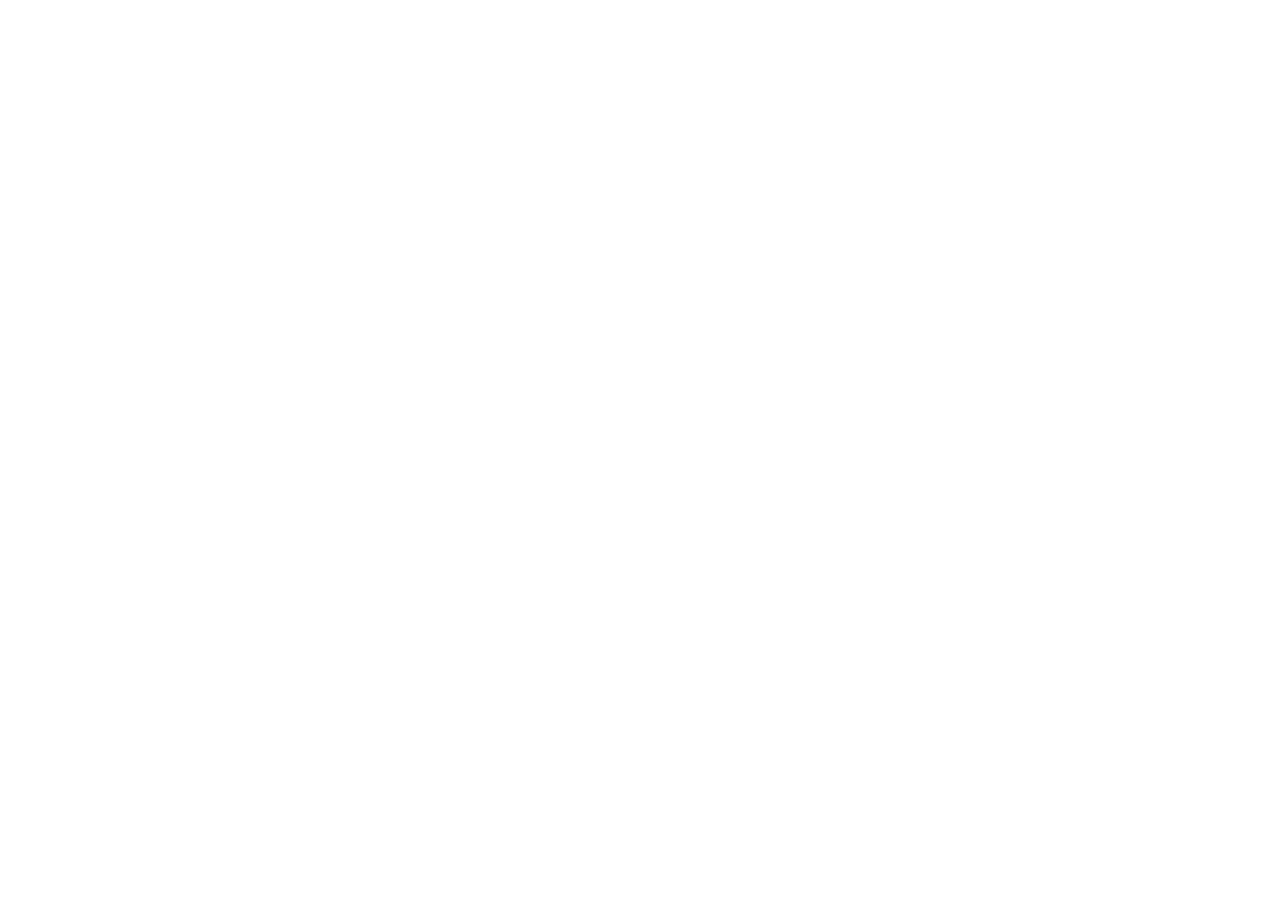
==== Projects/GPA Calculator/index.html @ 50eaff3d "requirements and design for the gpa app" ====
<!DOCTYPE html>
<html lang="en">
  <head>
    <meta charset="UTF-8" />
    <meta name="viewport" content="width=device-width, initial-scale=1.0" />
    <title>GPA Calculator</title>
  </head>
  <body>
    <div class="app">
      <div class="app-header"></div>
    </div>
  </body>
</html>
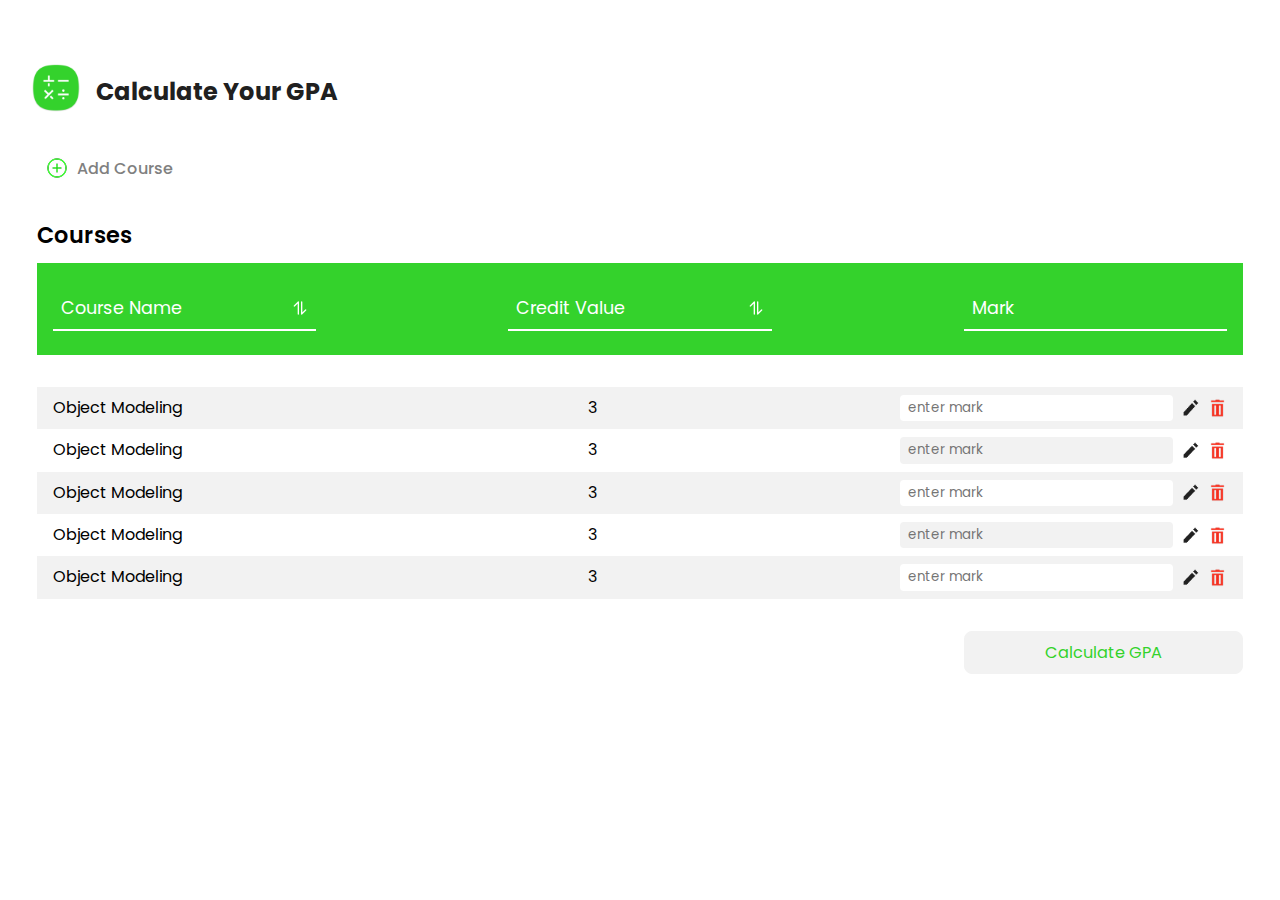
==== commit 6911732c: "completed the landing page for the gpa calculator app UI" ====
--- a/Projects/GPA Calculator/index.html
+++ b/Projects/GPA Calculator/index.html
@@ -4,10 +4,197 @@
     <meta charset="UTF-8" />
     <meta name="viewport" content="width=device-width, initial-scale=1.0" />
     <title>GPA Calculator</title>
+    <link rel="stylesheet" href="./styles/styles.css" />
+    <link rel="stylesheet" href="./styles/home-page/app-header.css" />
+    <link rel="stylesheet" href="./styles/home-page/add-course-btn.css" />
+    <link rel="stylesheet" href="./styles/home-page/courses-section.css" />
+    <link
+      rel="shortcut icon"
+      href="./images-and-icons/Favicon/favicon.ico"
+      type="image/x-icon"
+    />
   </head>
   <body>
     <div class="app">
-      <div class="app-header"></div>
+      <div class="app-header section-padding">
+        <a href="/" class="app-logo">
+          <img src="./images-and-icons/Calc Logo.png" alt="logo-img" />
+        </a>
+
+        <p class="logo-text">Calculate Your GPA</p>
+      </div>
+
+      <div class="add-course-section section-padding">
+        <button class="add-course-btn">
+          <img src="./images-and-icons/Add.png" alt="add-course-icon" />
+          <p>Add Course</p>
+        </button>
+      </div>
+
+      <div class="courses section-padding">
+        <p class="course-section-title">Courses</p>
+
+        <form class="courses-table">
+          <div class="course-table-head">
+            <div class="course-table-title-head">
+              <p>Course <span class="hide-course-table-head">Name</span></p>
+              <img src="./images-and-icons/sort.png" alt="sort-icon" />
+            </div>
+
+            <div class="course-table-title-head">
+              <p>
+                <span class="hide-course-table-head">Credit Value</span>
+                <span class="cv-hide">CV</span>
+              </p>
+              <img src="./images-and-icons/sort.png" alt="sort-icon" />
+            </div>
+
+            <div class="course-table-title-head">
+              <p>Mark</p>
+            </div>
+          </div>
+
+          <div class="course-table-entries">
+            <div class="course-table-entry course-table-gray">
+              <p>Object Modeling</p>
+
+              <div class="table-course-cv-holder">
+                <p>3</p>
+              </div>
+
+              <div class="table-course-options">
+                <input type="number" placeholder="enter mark" />
+                <button class="option-btn">
+                  <img
+                    src="./images-and-icons/Edit.png"
+                    alt="edit-icon"
+                    class="options-btn"
+                  />
+                </button>
+
+                <button class="option-btn">
+                  <img
+                    src="./images-and-icons/Trash.png"
+                    alt="delete-icon"
+                    class="options-btn"
+                  />
+                </button>
+              </div>
+            </div>
+            <div class="course-table-entry course-table-white">
+              <p>Object Modeling</p>
+
+              <div class="table-course-cv-holder">
+                <p>3</p>
+              </div>
+
+              <div class="table-course-options">
+                <input type="number" placeholder="enter mark" />
+                <button class="option-btn">
+                  <img
+                    src="./images-and-icons/Edit.png"
+                    alt="edit-icon"
+                    class="options-btn"
+                  />
+                </button>
+
+                <button class="option-btn">
+                  <img
+                    src="./images-and-icons/Trash.png"
+                    alt="delete-icon"
+                    class="options-btn"
+                  />
+                </button>
+              </div>
+            </div>
+
+            <div class="course-table-entry course-table-gray">
+              <p>Object Modeling</p>
+
+              <div class="table-course-cv-holder">
+                <p>3</p>
+              </div>
+
+              <div class="table-course-options">
+                <input type="number" placeholder="enter mark" />
+                <button class="option-btn">
+                  <img
+                    src="./images-and-icons/Edit.png"
+                    alt="edit-icon"
+                    class="options-btn"
+                  />
+                </button>
+
+                <button class="option-btn">
+                  <img
+                    src="./images-and-icons/Trash.png"
+                    alt="delete-icon"
+                    class="options-btn"
+                  />
+                </button>
+              </div>
+            </div>
+
+            <div class="course-table-entry course-table-white">
+              <p>Object Modeling</p>
+
+              <div class="table-course-cv-holder">
+                <p>3</p>
+              </div>
+
+              <div class="table-course-options">
+                <input type="number" placeholder="enter mark" />
+                <button class="option-btn">
+                  <img
+                    src="./images-and-icons/Edit.png"
+                    alt="edit-icon"
+                    class="options-btn"
+                  />
+                </button>
+
+                <button class="option-btn">
+                  <img
+                    src="./images-and-icons/Trash.png"
+                    alt="delete-icon"
+                    class="options-btn"
+                  />
+                </button>
+              </div>
+            </div>
+
+            <div class="course-table-entry course-table-gray">
+              <p>Object Modeling</p>
+
+              <div class="table-course-cv-holder">
+                <p>3</p>
+              </div>
+
+              <div class="table-course-options">
+                <input type="number" placeholder="enter mark" />
+                <button class="option-btn">
+                  <img
+                    src="./images-and-icons/Edit.png"
+                    alt="edit-icon"
+                    class="options-btn"
+                  />
+                </button>
+
+                <button class="option-btn">
+                  <img
+                    src="./images-and-icons/Trash.png"
+                    alt="delete-icon"
+                    class="options-btn"
+                  />
+                </button>
+              </div>
+            </div>
+          </div>
+
+          <div class="submit-btn-holder form-not-filled-btn">
+            <button>Calculate GPA</button>
+          </div>
+        </form>
+      </div>
     </div>
   </body>
 </html>
--- a/Projects/GPA Calculator/styles/styles.css
+++ b/Projects/GPA Calculator/styles/styles.css
@@ -0,0 +1,54 @@
+@import url("https://fonts.googleapis.com/css2?family=Poppins:ital,wght@0,100;0,200;0,300;0,400;0,500;0,600;0,700;0,800;0,900;1,100;1,200;1,300;1,400;1,500;1,600;1,700;1,800;1,900&display=swap");
+
+* {
+  padding: 0;
+  margin: 0;
+  box-sizing: border-box;
+  font-family: "Poppins", Arial, Helvetica, sans-serif;
+}
+
+body {
+  display: flex;
+  /* justify-content: center; */
+  align-items: center;
+  padding-top: 4rem;
+  flex-direction: column;
+}
+
+.app {
+  /* background-color: red; */
+  width: 100rem;
+  max-width: 100rem;
+}
+
+:root {
+  --text-black: rgba(32, 32, 32, 1);
+  --sub-text-color: rgba(128, 128, 128, 1);
+  --section-spacing: 1.5rem;
+  --mobile-section-spacing: 1rem;
+  --btn-border-raduis: 8px;
+  --cta-color: rgba(52, 210, 44, 1);
+  --table-gray: rgb(242, 242, 242);
+  --no-background-btn-hover-color: rgb(240, 240, 240);
+}
+
+@media (max-width: 1629px) {
+  .app {
+    width: 100vw;
+    max-width: 100vw;
+  }
+
+  .section-padding {
+    padding: 0rem 2rem;
+  }
+}
+
+@media (max-width: 500px) {
+  .section-padding {
+    padding: 0rem 0.5rem;
+  }
+
+  body {
+    padding-top: 2rem;
+  }
+}
--- a/Projects/GPA Calculator/styles/home-page/app-header.css
+++ b/Projects/GPA Calculator/styles/home-page/app-header.css
@@ -0,0 +1,40 @@
+.app-header {
+  display: flex;
+  align-items: center;
+  /* background-color: red; */
+}
+
+.app-logo img {
+  object-fit: cover;
+  height: 3.2rem;
+  width: 3.2rem;
+  margin-right: 1rem;
+}
+
+.logo-text {
+  color: var(--text-black);
+  font-weight: 700;
+  font-size: 2rem;
+}
+
+@media (max-width: 1629px) {
+  .app-logo img {
+    height: 3rem;
+    width: 3rem;
+  }
+
+  .logo-text {
+    font-size: 1.5rem;
+  }
+}
+
+@media (max-width: 800px) {
+  .app-logo img {
+    height: 2rem;
+    width: 2rem;
+  }
+
+  .logo-text {
+    font-size: 1.1rem;
+  }
+}
--- a/Projects/GPA Calculator/styles/home-page/add-course-btn.css
+++ b/Projects/GPA Calculator/styles/home-page/add-course-btn.css
@@ -0,0 +1,57 @@
+.add-course-section {
+  display: flex;
+  justify-content: left;
+  width: 100%;
+  margin-top: var(--section-spacing);
+  /* background-color: blue; */
+}
+
+.add-course-btn {
+  display: flex;
+  align-items: center;
+  /* justify-content: space-between; */
+  border: none;
+  cursor: pointer;
+  padding: 0.8rem 0.8rem;
+  border-radius: var(--btn-border-raduis);
+  width: 100%;
+  background-color: white;
+  transition: 0.2s;
+}
+
+.add-course-btn:hover {
+  background-color: var(--no-background-btn-hover-color);
+}
+
+.add-course-btn img {
+  object-fit: cover;
+  height: 1.5rem;
+  width: 1.5rem;
+  margin-right: 0.5rem;
+}
+
+.add-course-btn p {
+  color: var(--sub-text-color);
+  font-weight: 500;
+  font-size: 1rem;
+  transition: 0.2s;
+}
+
+.add-course-btn:hover p {
+  color: var(--cta-color);
+}
+
+@media (max-width: 800px) {
+  .add-course-section {
+    margin-top: var(--mobile-section-spacing);
+  }
+
+  .add-course-btn img {
+    height: 1.2rem;
+    width: 1.2rem;
+  }
+
+  .add-course-btn p {
+    font-size: 0.8rem;
+  }
+}
--- a/Projects/GPA Calculator/styles/home-page/courses-section.css
+++ b/Projects/GPA Calculator/styles/home-page/courses-section.css
@@ -0,0 +1,314 @@
+.courses {
+  padding: 2rem 1rem;
+  box-shadow: 0px 0px 8px rgba(0, 0, 0, 0.2);
+  /* background-color: red; */
+  margin-top: var(--section-spacing);
+  border-radius: 0.5rem;
+  width: 100%;
+  display: flex;
+  flex-direction: column;
+  align-items: start;
+}
+
+.course-section-title {
+  font-weight: 600;
+  font-size: 1.4rem;
+}
+
+.courses-table {
+  width: 100%;
+}
+
+.course-table-title-head {
+  display: flex;
+  align-items: center;
+  border-bottom: solid 2px white;
+  padding: 0.5rem;
+  justify-content: space-between;
+  cursor: pointer;
+  /* background-color: red; */
+}
+
+.course-table-title-head p {
+  color: white;
+  /* font-weight: 500; */
+  margin-right: 0.5rem;
+  font-size: 1.1rem;
+}
+
+.course-table-title-head img {
+  height: 1rem;
+  width: 1rem;
+  object-fit: cover;
+}
+
+.course-table-head,
+.course-table-entry {
+  display: grid;
+  grid-template-columns: 1fr 1fr 1fr;
+  column-gap: 12rem;
+}
+
+.course-table-head {
+  width: 100%;
+  background-color: var(--cta-color);
+  margin-top: 0.7rem;
+  padding: 1.5rem 1rem;
+}
+
+.cv-hide {
+  display: none;
+}
+
+.course-table-entries {
+  width: 100%;
+  margin-top: 2rem;
+  /* background-color: red; */
+}
+
+.course-table-entry {
+  width: 100%;
+  padding: 0.5rem 1rem;
+}
+
+.table-course-cv-holder {
+  display: flex;
+  justify-content: center;
+}
+
+.course-table-gray {
+  background-color: var(--table-gray);
+}
+
+.course-table-white {
+  background-color: white;
+}
+
+.table-course-options {
+  display: grid;
+  align-items: center;
+  grid-template-columns: 1fr 1fr 1fr;
+  /* background-color: green; */
+  column-gap: 0.5rem;
+}
+
+.table-course-options input {
+  border: none;
+  padding: 0.2rem 0.5rem;
+  border-radius: 4px;
+  /* margin-right: 0.5rem; */
+}
+
+.table-course-options input:focus {
+  outline: none;
+}
+
+.course-table-white .table-course-options input {
+  background-color: var(--table-gray);
+}
+
+.course-table-gray .table-course-options input {
+  background-color: white;
+}
+
+.options-btn {
+  cursor: pointer;
+  height: 1.2rem;
+  width: 1.2rem;
+}
+
+.option-btn {
+  border: none;
+  display: flex;
+  align-items: center;
+  justify-content: center;
+  padding: 0.1rem 0rem;
+  border-radius: 0.2rem;
+  cursor: pointer;
+  transition: 0.2s;
+  background: none;
+}
+
+.option-btn:hover {
+  opacity: 0.5;
+}
+
+.submit-btn-holder {
+  display: flex;
+  justify-content: right;
+  margin-top: 2rem;
+}
+
+.submit-btn-holder button {
+  border: none;
+  background-color: var(--cta-color);
+  border-radius: var(--btn-border-raduis);
+  padding: 0.5rem 5rem;
+  cursor: pointer;
+  color: white;
+  font-weight: 400;
+  border: solid 1px var(--cta-color);
+  font-size: 1.01rem;
+  transition: 0.4s;
+}
+
+.submit-btn-holder button:hover {
+  opacity: 0.6;
+}
+
+.form-not-filled-btn button {
+  background-color: var(--table-gray);
+  cursor: not-allowed;
+  border-color: var(--table-gray);
+  color: var(--cta-color);
+}
+
+.form-not-filled-btn button:hover {
+  opacity: 1;
+}
+
+@media (max-width: 1630px) {
+  .courses {
+    box-shadow: 0px 0px 8px rgba(0, 0, 0, 0);
+    padding: 0rem 2.3rem;
+  }
+}
+
+@media (max-width: 978px) {
+  .course-table-head,
+  .course-table-entry {
+    column-gap: 4rem;
+  }
+}
+
+@media (max-width: 800px) {
+  .courses {
+    margin-top: var(--mobile-section-spacing);
+  }
+
+  .course-section-title {
+    font-size: 1.2rem;
+  }
+
+  .course-table-head {
+    padding: 1rem 1rem;
+  }
+
+  .course-table-head,
+  .course-table-entry {
+    column-gap: 1.5rem;
+  }
+
+  .course-table-title-head p {
+    font-size: 1rem;
+  }
+
+  .course-table-title-head img {
+    height: 0.8rem;
+    width: 0.8rem;
+  }
+
+  .course-table-entry {
+    font-size: 0.8rem;
+  }
+
+  .table-course-options input {
+    padding: 0.1rem 0.2rem;
+    width: 6rem;
+  }
+
+  .options-btn {
+    cursor: pointer;
+    height: 1rem;
+    width: 1rem;
+  }
+}
+
+@media (max-width: 596px) {
+  .course-table-title-head p {
+    font-size: 0.8rem;
+    margin-right: 0.3rem;
+  }
+
+  .course-table-title-head img {
+    height: 0.7rem;
+    width: 0.7rem;
+  }
+
+  .hide-course-table-head {
+    display: none;
+  }
+
+  .cv-hide {
+    display: inline-block;
+  }
+
+  .course-table-entry {
+    font-size: 0.7rem;
+  }
+
+  .table-course-options input {
+    width: 4.5rem;
+  }
+
+  .table-course-options input::placeholder {
+    font-size: 0.6rem;
+  }
+
+  .options-btn {
+    cursor: pointer;
+    height: 0.8rem;
+    width: 0.8rem;
+  }
+
+  .course-table-entries {
+    margin-top: 1rem;
+  }
+
+  .courses {
+    padding: 0rem 0.5rem;
+  }
+
+  .course-table-head,
+  .course-table-entry {
+    grid-template-columns: 1fr 4rem 1fr;
+  }
+
+  .table-course-options input::placeholder {
+    font-size: 0.55rem;
+  }
+
+  .submit-btn-holder button {
+    font-size: 0.8rem;
+    padding: 0.5rem 2.3rem;
+    border-radius: 6px;
+  }
+
+  .submit-btn-holder {
+    margin-top: 1rem;
+  }
+}
+
+@media (max-width: 400px) {
+  .course-table-head,
+  .course-table-entry {
+    grid-template-columns: 1fr 3rem 1fr;
+  }
+
+  .submit-btn-holder button {
+    font-size: 0.7rem;
+    padding: 0.4rem 2rem;
+  }
+}
+
+@media (max-width: 350px) {
+  .course-table-head,
+  .course-table-entry {
+    column-gap: 0.7rem;
+  }
+
+  .course-table-head {
+    padding: 0.5rem 0.5rem;
+    /* background-color: red; */
+  }
+}
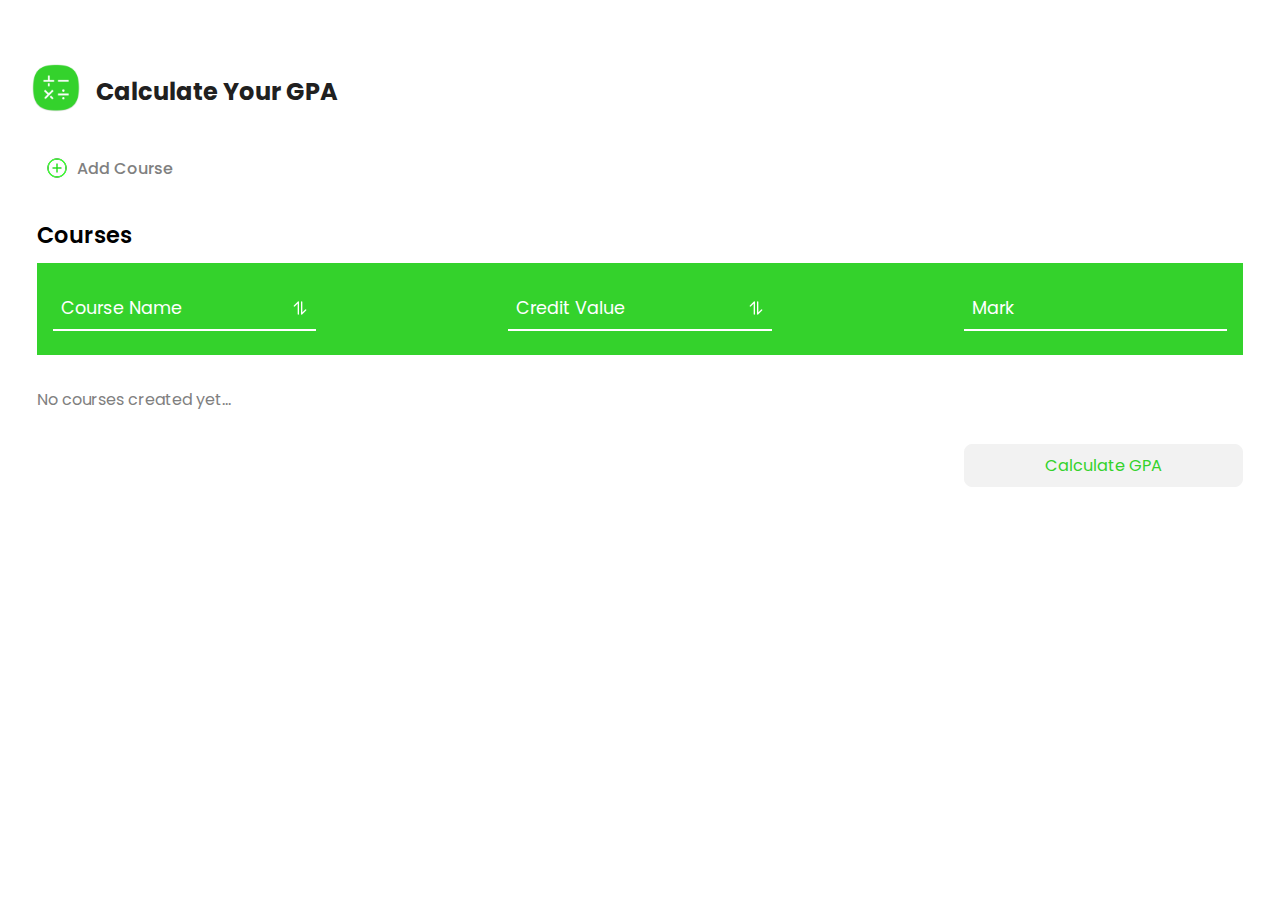
==== commit 693076fa: "completed lesson2" ====
--- a/Projects/GPA Calculator/index.html
+++ b/Projects/GPA Calculator/index.html
@@ -8,6 +8,7 @@
     <link rel="stylesheet" href="./styles/home-page/app-header.css" />
     <link rel="stylesheet" href="./styles/home-page/add-course-btn.css" />
     <link rel="stylesheet" href="./styles/home-page/courses-section.css" />
+    <link rel="stylesheet" href="./styles/home-page/overlays.css" />
     <link
       rel="shortcut icon"
       href="./images-and-icons/Favicon/favicon.ico"
@@ -25,7 +26,7 @@
       </div>
 
       <div class="add-course-section section-padding">
-        <button class="add-course-btn">
+        <button class="add-course-btn js-add-course-btn">
           <img src="./images-and-icons/Add.png" alt="add-course-icon" />
           <p>Add Course</p>
         </button>
@@ -55,6 +56,59 @@
           </div>
 
           <div class="course-table-entries">
+            <!-- <div class="course-table-entry course-table-gray">
+              <p>Object Modeling</p>
+
+              <div class="table-course-cv-holder">
+                <p>3</p>
+              </div>
+
+              <div class="table-course-options">
+                <input type="number" placeholder="enter mark" />
+                <button class="option-btn">
+                  <img
+                    src="./images-and-icons/Edit.png"
+                    alt="edit-icon"
+                    class="options-btn"
+                  />
+                </button>
+
+                <button class="option-btn">
+                  <img
+                    src="./images-and-icons/Trash.png"
+                    alt="delete-icon"
+                    class="options-btn"
+                  />
+                </button>
+              </div>
+            </div>
+            <div class="course-table-entry course-table-white">
+              <p>Object Modeling</p>
+
+              <div class="table-course-cv-holder">
+                <p>3</p>
+              </div>
+
+              <div class="table-course-options">
+                <input type="number" placeholder="enter mark" />
+                <button class="option-btn">
+                  <img
+                    src="./images-and-icons/Edit.png"
+                    alt="edit-icon"
+                    class="options-btn"
+                  />
+                </button>
+
+                <button class="option-btn">
+                  <img
+                    src="./images-and-icons/Trash.png"
+                    alt="delete-icon"
+                    class="options-btn"
+                  />
+                </button>
+              </div>
+            </div>
+
             <div class="course-table-entry course-table-gray">
               <p>Object Modeling</p>
 
@@ -81,6 +135,7 @@
                 </button>
               </div>
             </div>
+
             <div class="course-table-entry course-table-white">
               <p>Object Modeling</p>
 
@@ -133,61 +188,9 @@
                   />
                 </button>
               </div>
-            </div>
-
-            <div class="course-table-entry course-table-white">
-              <p>Object Modeling</p>
-
-              <div class="table-course-cv-holder">
-                <p>3</p>
-              </div>
-
-              <div class="table-course-options">
-                <input type="number" placeholder="enter mark" />
-                <button class="option-btn">
-                  <img
-                    src="./images-and-icons/Edit.png"
-                    alt="edit-icon"
-                    class="options-btn"
-                  />
-                </button>
-
-                <button class="option-btn">
-                  <img
-                    src="./images-and-icons/Trash.png"
-                    alt="delete-icon"
-                    class="options-btn"
-                  />
-                </button>
-              </div>
-            </div>
-
-            <div class="course-table-entry course-table-gray">
-              <p>Object Modeling</p>
-
-              <div class="table-course-cv-holder">
-                <p>3</p>
-              </div>
-
-              <div class="table-course-options">
-                <input type="number" placeholder="enter mark" />
-                <button class="option-btn">
-                  <img
-                    src="./images-and-icons/Edit.png"
-                    alt="edit-icon"
-                    class="options-btn"
-                  />
-                </button>
-
-                <button class="option-btn">
-                  <img
-                    src="./images-and-icons/Trash.png"
-                    alt="delete-icon"
-                    class="options-btn"
-                  />
-                </button>
-              </div>
-            </div>
+            </div> -->
+
+            <p class="no-courses-yet">No courses created yet...</p>
           </div>
 
           <div class="submit-btn-holder form-not-filled-btn">
@@ -196,5 +199,31 @@
         </form>
       </div>
     </div>
+
+    <div class="overlay hide-overlay js-pop-up-overlay">
+      <form action="" class="overlay-form">
+        <input
+          type="text"
+          placeholder="Course Name"
+          class="overlay-form-text-input"
+        />
+        <input
+          type="number"
+          name=""
+          id=""
+          placeholder="Credit Value"
+          class="overlay-form-text-input"
+        />
+
+        <div class="overlay-form-buttons">
+          <button class="close-overlay-form-btn js-close-overlay-btn">
+            Close
+          </button>
+          <button class="create-course-overlay-form-btn">Create</button>
+        </div>
+      </form>
+    </div>
+
+    <script type="module" src="./scripts/main.js"></script>
   </body>
 </html>
--- a/Projects/GPA Calculator/styles/styles.css
+++ b/Projects/GPA Calculator/styles/styles.css
@@ -30,6 +30,7 @@
   --cta-color: rgba(52, 210, 44, 1);
   --table-gray: rgb(242, 242, 242);
   --no-background-btn-hover-color: rgb(240, 240, 240);
+  --form-input-border-color: rgba(238, 238, 238, 1);
 }
 
 @media (max-width: 1629px) {
--- a/Projects/GPA Calculator/styles/home-page/courses-section.css
+++ b/Projects/GPA Calculator/styles/home-page/courses-section.css
@@ -167,6 +167,10 @@
   opacity: 1;
 }
 
+.no-courses-yet {
+  color: var(--sub-text-color);
+}
+
 @media (max-width: 1630px) {
   .courses {
     box-shadow: 0px 0px 8px rgba(0, 0, 0, 0);
@@ -222,6 +226,10 @@
     height: 1rem;
     width: 1rem;
   }
+
+  .no-courses-yet {
+    font-size: 0.8rem;
+  }
 }
 
 @media (max-width: 596px) {
@@ -247,6 +255,10 @@
     font-size: 0.7rem;
   }
 
+  .no-courses-yet {
+    font-size: 0.7rem;
+  }
+
   .table-course-options input {
     width: 4.5rem;
   }
--- a/Projects/GPA Calculator/styles/home-page/overlays.css
+++ b/Projects/GPA Calculator/styles/home-page/overlays.css
@@ -0,0 +1,121 @@
+.overlay {
+  position: fixed;
+  top: 0;
+  bottom: 0;
+  left: 0;
+  right: 0;
+  background-color: rgba(0, 0, 0, 0.3);
+  z-index: 100;
+  display: flex;
+  align-items: center;
+  justify-content: center;
+  backdrop-filter: blur(4px);
+  opacity: 1;
+  visibility: visible;
+  transition: ease-in-out 0.6s;
+}
+
+.overlay-form {
+  background-color: white;
+  border-radius: 8px;
+  padding: 1rem 1rem;
+  transition: ease-in-out 0.3s;
+  transform: scale(1);
+  opacity: 1;
+}
+
+.overlay-form-text-input {
+  display: block;
+  margin-bottom: 0.5rem;
+  border: none;
+  background: none;
+  border-bottom: solid 1px var(--form-input-border-color);
+  padding: 0.1rem 0.5rem;
+  width: 35rem;
+  margin-top: 0rem;
+}
+
+.overlay-form-text-input:focus {
+  outline: none;
+}
+
+.overlay-form-buttons {
+  margin-top: 1.5rem;
+  display: flex;
+  align-items: center;
+  justify-content: space-between;
+}
+
+.overlay-form-buttons button {
+  border: none;
+  padding: 0.5rem 4rem;
+  border-radius: var(--btn-border-raduis);
+  transition: 0.2s;
+}
+
+.close-overlay-form-btn:hover,
+.create-course-overlay-form-btn:hover {
+  opacity: 0.7;
+}
+
+.close-overlay-form-btn,
+.create-course-overlay-form-btn {
+  background-color: var(--table-gray);
+  color: var(--cta-color);
+  cursor: pointer;
+}
+
+.create-course-overlay-form-btn:hover {
+  opacity: 1;
+}
+
+.create-course-overlay-form-btn {
+  cursor: not-allowed;
+}
+
+.create-course-overlay-form-btn-active {
+  background-color: var(--cta-color);
+  color: white;
+}
+
+.hide-overlay {
+  opacity: 0;
+  visibility: 0;
+  z-index: 0;
+  pointer-events: none;
+}
+
+.hide-overlay .overlay-form {
+  transform: scale(0.5);
+  opacity: 0;
+}
+
+@media (max-width: 631px) {
+  .overlay-form-text-input {
+    width: 100%;
+  }
+
+  .overlay-form {
+    width: 100%;
+  }
+
+  .overlay {
+    padding: 0rem 2rem;
+  }
+
+  .overlay-form-buttons button {
+    padding: 0.5rem 3rem;
+  }
+}
+
+@media (max-width: 395px) {
+  .overlay-form-text-input,
+  .overlay-form-buttons button {
+    font-size: 0.8rem;
+  }
+
+  .overlay-form-buttons button {
+    padding: 0.4rem 2rem;
+    border-radius: 4px;
+  }
+}
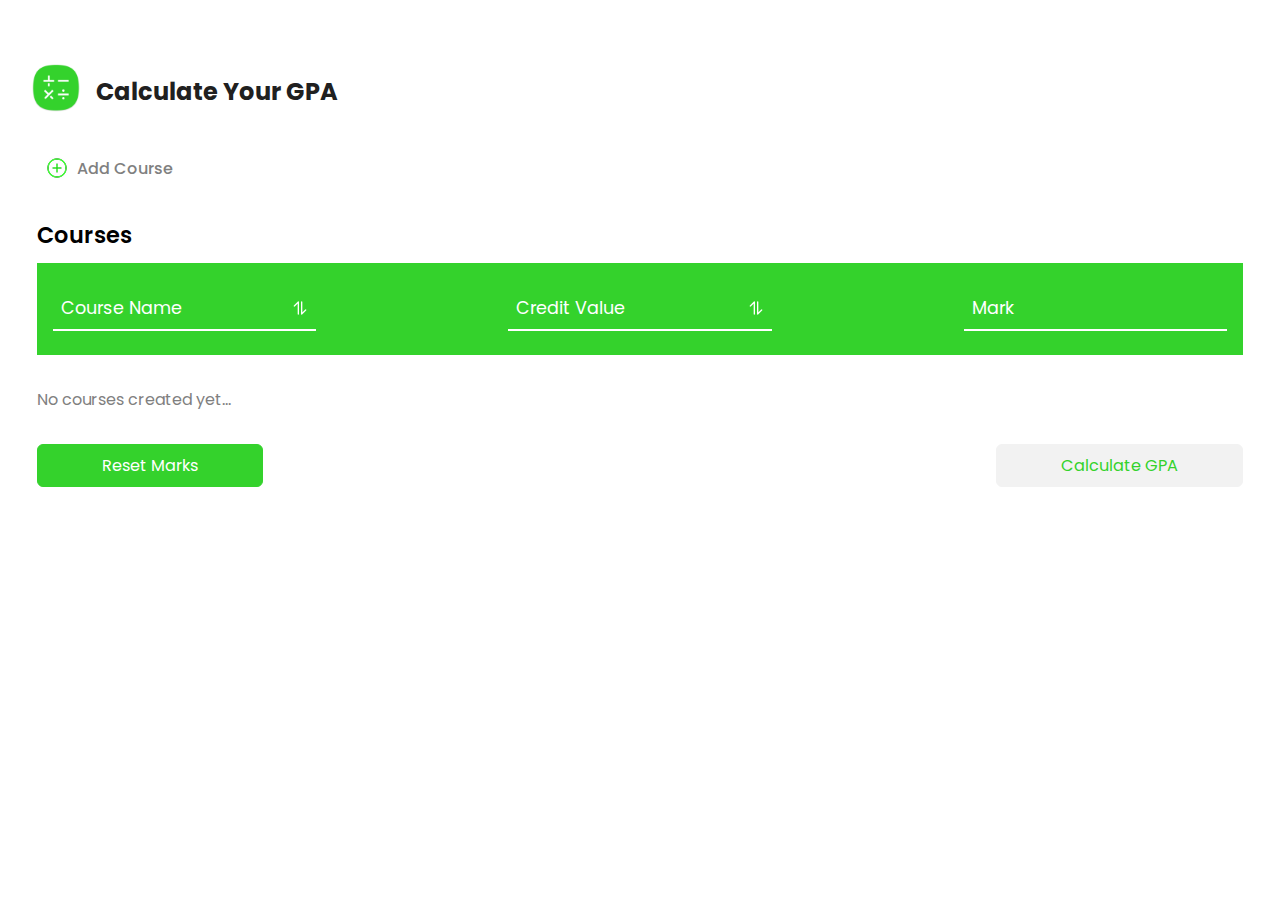
==== commit c6ebae83: "completed the js and html, css for the landing page" ====
--- a/Projects/GPA Calculator/index.html
+++ b/Projects/GPA Calculator/index.html
@@ -9,6 +9,7 @@
     <link rel="stylesheet" href="./styles/home-page/add-course-btn.css" />
     <link rel="stylesheet" href="./styles/home-page/courses-section.css" />
     <link rel="stylesheet" href="./styles/home-page/overlays.css" />
+    <link rel="stylesheet" href="./styles/alert.css" />
     <link
       rel="shortcut icon"
       href="./images-and-icons/Favicon/favicon.ico"
@@ -35,7 +36,7 @@
       <div class="courses section-padding">
         <p class="course-section-title">Courses</p>
 
-        <form class="courses-table">
+        <form class="courses-table js-course-table-form">
           <div class="course-table-head">
             <div class="course-table-title-head">
               <p>Course <span class="hide-course-table-head">Name</span></p>
@@ -55,7 +56,7 @@
             </div>
           </div>
 
-          <div class="course-table-entries">
+          <div class="course-table-entries js-courses-table">
             <!-- <div class="course-table-entry course-table-gray">
               <p>Object Modeling</p>
 
@@ -193,35 +194,128 @@
             <p class="no-courses-yet">No courses created yet...</p>
           </div>
 
-          <div class="submit-btn-holder form-not-filled-btn">
-            <button>Calculate GPA</button>
+          <div
+            class="submit-btn-holder form-not-filled-btn js-calculate-gpa-btn-holder"
+          >
+            <button
+              class="js-reset-marks-btn submit-btn rest-btn"
+              type="button"
+            >
+              Reset Marks
+            </button>
+
+            <button
+              class="js-calculate-gpa-btn submit-btn calculate-gpa-btn"
+              type="button"
+            >
+              Calculate GPA
+            </button>
           </div>
         </form>
       </div>
     </div>
 
+    <!-- create course form -->
     <div class="overlay hide-overlay js-pop-up-overlay">
-      <form action="" class="overlay-form">
+      <form action="" class="overlay-form js-course-form">
         <input
           type="text"
           placeholder="Course Name"
-          class="overlay-form-text-input"
+          class="overlay-form-text-input js-create-course-input"
         />
         <input
           type="number"
           name=""
           id=""
           placeholder="Credit Value"
-          class="overlay-form-text-input"
+          class="overlay-form-text-input js-course-credit-value-input"
         />
 
         <div class="overlay-form-buttons">
           <button class="close-overlay-form-btn js-close-overlay-btn">
             Close
           </button>
-          <button class="create-course-overlay-form-btn">Create</button>
+          <button
+            class="create-course-overlay-form-btn create-course-overlay-form-btn-active js-create-course-btn"
+          >
+            Create
+          </button>
         </div>
       </form>
+    </div>
+
+    <!-- edit course form -->
+    <div class="overlay hide-overlay js-pop-up-overlay-edit-course">
+      <form action="" class="overlay-form js-course-form">
+        <input
+          type="text"
+          placeholder="Course Name"
+          class="overlay-form-text-input js-edit-course-name-input"
+        />
+        <input
+          type="number"
+          name=""
+          id=""
+          placeholder="Credit Value"
+          class="overlay-form-text-input js-edit-course-credit-value-input"
+        />
+
+        <div class="overlay-form-buttons">
+          <button
+            class="close-overlay-form-btn js-close-edit-course-overlay-btn"
+          >
+            Close
+          </button>
+          <button
+            class="create-course-overlay-form-btn create-course-overlay-form-btn-active js-edit-course-form-submit-btn"
+          >
+            Edit
+          </button>
+        </div>
+      </form>
+    </div>
+
+    <!-- Delete Course Form -->
+    <div class="overlay hide-overlay js-pop-up-overlay-delete-course">
+      <form action="" class="overlay-form js-course-form">
+        <p class="delete-course-prompt">
+          Are You Sure You Want to Delete This Course?
+        </p>
+        <div class="overlay-form-buttons">
+          <button class="close-overlay-form-btn js-close-delete-course-form">
+            No
+          </button>
+          <button
+            class="create-course-overlay-form-btn create-course-overlay-form-btn-active delete-course-btn js-delete-course-form-btn"
+          >
+            Yes
+          </button>
+        </div>
+      </form>
+    </div>
+
+    <div class="alert-holder js-full-alert-holder">
+      <div class="alert js-alert-holder">
+        <div class="alert-information">
+          <div class="alert-image js-alert-icon-holder">
+            <img
+              src="./images-and-icons/success-icon.png"
+              alt="alert-icon"
+              class="js-alert-img"
+            />
+          </div>
+
+          <p class="alert-text js-alert-message">Default Message</p>
+        </div>
+
+        <button class="close-alert-button js-close-alert-btn">
+          <img
+            src="./images-and-icons/Close-alert.png"
+            alt="close-icon"
+            class="js-close-alert-btn-icon"
+          />
+        </button>
+      </div>
     </div>
 
     <script type="module" src="./scripts/main.js"></script>
--- a/Projects/GPA Calculator/styles/styles.css
+++ b/Projects/GPA Calculator/styles/styles.css
@@ -26,11 +26,12 @@
   --sub-text-color: rgba(128, 128, 128, 1);
   --section-spacing: 1.5rem;
   --mobile-section-spacing: 1rem;
-  --btn-border-raduis: 8px;
+  --btn-border-raduis: 6px;
   --cta-color: rgba(52, 210, 44, 1);
   --table-gray: rgb(242, 242, 242);
   --no-background-btn-hover-color: rgb(240, 240, 240);
   --form-input-border-color: rgba(238, 238, 238, 1);
+  --delete-erorr-red-color: rgba(209, 69, 59, 1);
 }
 
 @media (max-width: 1629px) {
--- a/Projects/GPA Calculator/styles/home-page/courses-section.css
+++ b/Projects/GPA Calculator/styles/home-page/courses-section.css
@@ -135,15 +135,15 @@
 
 .submit-btn-holder {
   display: flex;
-  justify-content: right;
+  justify-content: space-between;
   margin-top: 2rem;
 }
 
-.submit-btn-holder button {
+.submit-btn {
   border: none;
   background-color: var(--cta-color);
   border-radius: var(--btn-border-raduis);
-  padding: 0.5rem 5rem;
+  padding: 0.5rem 4rem;
   cursor: pointer;
   color: white;
   font-weight: 400;
@@ -152,18 +152,18 @@
   transition: 0.4s;
 }
 
-.submit-btn-holder button:hover {
+.submit-btn:hover {
   opacity: 0.6;
 }
 
-.form-not-filled-btn button {
+.form-not-filled-btn .calculate-gpa-btn {
   background-color: var(--table-gray);
   cursor: not-allowed;
   border-color: var(--table-gray);
   color: var(--cta-color);
 }
 
-.form-not-filled-btn button:hover {
+.form-not-filled-btn .calculate-gpa-btn:hover {
   opacity: 1;
 }
 
@@ -290,9 +290,9 @@
     font-size: 0.55rem;
   }
 
-  .submit-btn-holder button {
+  .submit-btn {
     font-size: 0.8rem;
-    padding: 0.5rem 2.3rem;
+    padding: 0.5rem 2rem;
     border-radius: 6px;
   }
 
@@ -307,9 +307,9 @@
     grid-template-columns: 1fr 3rem 1fr;
   }
 
-  .submit-btn-holder button {
+  .submit-btn {
     font-size: 0.7rem;
-    padding: 0.4rem 2rem;
+    padding: 0.4rem 1.8rem;
   }
 }
 
--- a/Projects/GPA Calculator/styles/home-page/overlays.css
+++ b/Projects/GPA Calculator/styles/home-page/overlays.css
@@ -12,7 +12,7 @@
   backdrop-filter: blur(4px);
   opacity: 1;
   visibility: visible;
-  transition: ease-in-out 0.6s;
+  transition: ease-in-out 0.4s;
 }
 
 .overlay-form {
@@ -66,7 +66,7 @@
 }
 
 .create-course-overlay-form-btn:hover {
-  opacity: 1;
+  opacity: 0.8;
 }
 
 .create-course-overlay-form-btn {
@@ -76,6 +76,8 @@
 .create-course-overlay-form-btn-active {
   background-color: var(--cta-color);
   color: white;
+  cursor: pointer;
+  transition: 0.3s;
 }
 
 .hide-overlay {
@@ -88,6 +90,23 @@
 .hide-overlay .overlay-form {
   transform: scale(0.5);
   opacity: 0;
+}
+
+.delete-course-btn {
+  background-color: var(--delete-erorr-red-color);
+}
+
+.delete-course-bt:hover {
+  opacity: 0.7;
+  background-color: green;
+}
+
+.delete-course-prompt {
+  font-weight: 400;
+  font-size: 1.05rem;
+  text-align: center;
+  font-size: 0.95rem;
+  width: 30rem;
 }
 
 @media (max-width: 631px) {
@@ -106,6 +125,10 @@
   .overlay-form-buttons button {
     padding: 0.5rem 3rem;
   }
+
+  .delete-course-prompt {
+    width: unset;
+  }
 }
 
 @media (max-width: 395px) {
@@ -118,4 +141,9 @@
     padding: 0.4rem 2rem;
     border-radius: 4px;
   }
+
+  .delete-course-prompt {
+    font-size: 0.8rem;
+    font-weight: 500;
+  }
 }
--- a/Projects/GPA Calculator/styles/alert.css
+++ b/Projects/GPA Calculator/styles/alert.css
@@ -0,0 +1,199 @@
+.alert-holder {
+  position: fixed;
+  left: 0;
+  right: 0;
+  z-index: 1000;
+  display: flex;
+  justify-content: center;
+  align-items: center;
+  top: -10rem;
+  transition: top ease-in-out 0.2s;
+}
+
+.show-alert {
+  top: 1rem;
+}
+
+.alert,
+.alert-information {
+  display: flex;
+  align-items: center;
+  justify-content: space-between;
+}
+
+.alert {
+  border-radius: 0.7rem;
+  padding: 1rem 1rem;
+}
+
+.alert {
+  min-width: 35rem;
+}
+
+.error-holder {
+  background-color: rgb(49, 24, 23); /*color change*/
+  box-shadow: 0px 0px 4px rgba(219, 49, 51, 0.7);
+}
+
+.error-icon-holder {
+  background-color: rgb(219, 49, 51);
+}
+
+.warning-holder {
+  background-color: rgb(56, 40, 16); /*color change*/
+  box-shadow: 0px 0px 4px rgb(255, 159, 10, 0.7);
+}
+
+.warning-icon-holder {
+  background-color: rgb(255, 159, 10);
+}
+
+.success-holder {
+  background-color: rgb(22, 49, 28); /*color change*/
+  box-shadow: 0px 0px 4px rgb(48, 208, 88, 0.7);
+}
+
+.success-icon-holder {
+  background-color: rgb(48, 208, 88);
+}
+
+.alert-nu-holder {
+  background-color: rgb(15, 37, 57); /*color change*/
+  box-shadow: 0px 0px 4px rgb(0, 145, 255, 0.7);
+}
+
+.alert-nu-icon-holder {
+  background-color: rgb(0, 145, 255);
+}
+
+.alert-text {
+  color: white;
+  margin-right: 1rem;
+  max-width: 40rem;
+}
+
+.alert-image img {
+  width: 2.5rem;
+  height: 2.5rem;
+  object-fit: cover;
+}
+
+.alert-image {
+  border-radius: 0.5rem;
+  display: flex;
+  align-items: center;
+  justify-content: center;
+  height: 3rem;
+  width: 3rem;
+  margin-right: 1rem;
+}
+
+.close-alert-button img {
+  width: 1.2rem;
+  height: 1.2rem;
+  transition: height ease-in-out 0.2s;
+  transition: width ease-in-out 0.2s;
+}
+
+.close-alert-button {
+  border: none;
+  cursor: pointer;
+  display: flex;
+  align-items: center;
+  justify-content: center;
+  height: 3rem;
+  width: 3rem;
+  border-radius: 0.5rem;
+  background: none;
+  transition: opacity ease-in-out 0.2s;
+}
+
+/* .error-close-btn {
+    border: solid 1px rgb(219, 49, 51);
+    transition: border ease-in-out 0.2s;
+  } */
+
+.close-alert-button:hover {
+  opacity: 0.8;
+}
+
+.close-alert-button:hover img {
+  width: 1.4rem;
+  height: 1.4rem;
+}
+
+@media (max-width: 815px) {
+  .alert {
+    max-width: 35rem;
+  }
+
+  .alert-text {
+    font-size: 0.8rem;
+  }
+}
+
+@media (max-width: 575px) {
+  .alert {
+    max-width: 25rem;
+    min-width: 25rem;
+  }
+
+  .alert-text {
+    font-size: 0.8rem;
+  }
+}
+
+@media (max-width: 407px) {
+  .alert {
+    max-width: 20rem;
+    min-width: 20rem;
+  }
+
+  .alert-text {
+    font-size: 0.7rem;
+  }
+
+  .alert-image img {
+    width: 2rem;
+    height: 2rem;
+    object-fit: cover;
+  }
+
+  .alert-image {
+    height: 2.5rem;
+    width: 2.5rem;
+    border-radius: 0.3rem;
+  }
+
+  .alert {
+    border-radius: 0.7rem;
+    padding: 0.5rem 0.5rem;
+  }
+}
+
+@media (max-width: 330px) {
+  .alert {
+    max-width: 18rem;
+    min-width: 18rem;
+  }
+
+  .alert-text {
+    font-size: 0.6rem;
+  }
+
+  .alert-image img {
+    width: 1.8rem;
+    height: 1.8rem;
+  }
+
+  .alert-image {
+    height: 2rem;
+    width: 2rem;
+    border-radius: 0.3rem;
+  }
+
+  .alert {
+    border-radius: 0.7rem;
+    padding: 0.5rem 0.5rem;
+  }
+}
